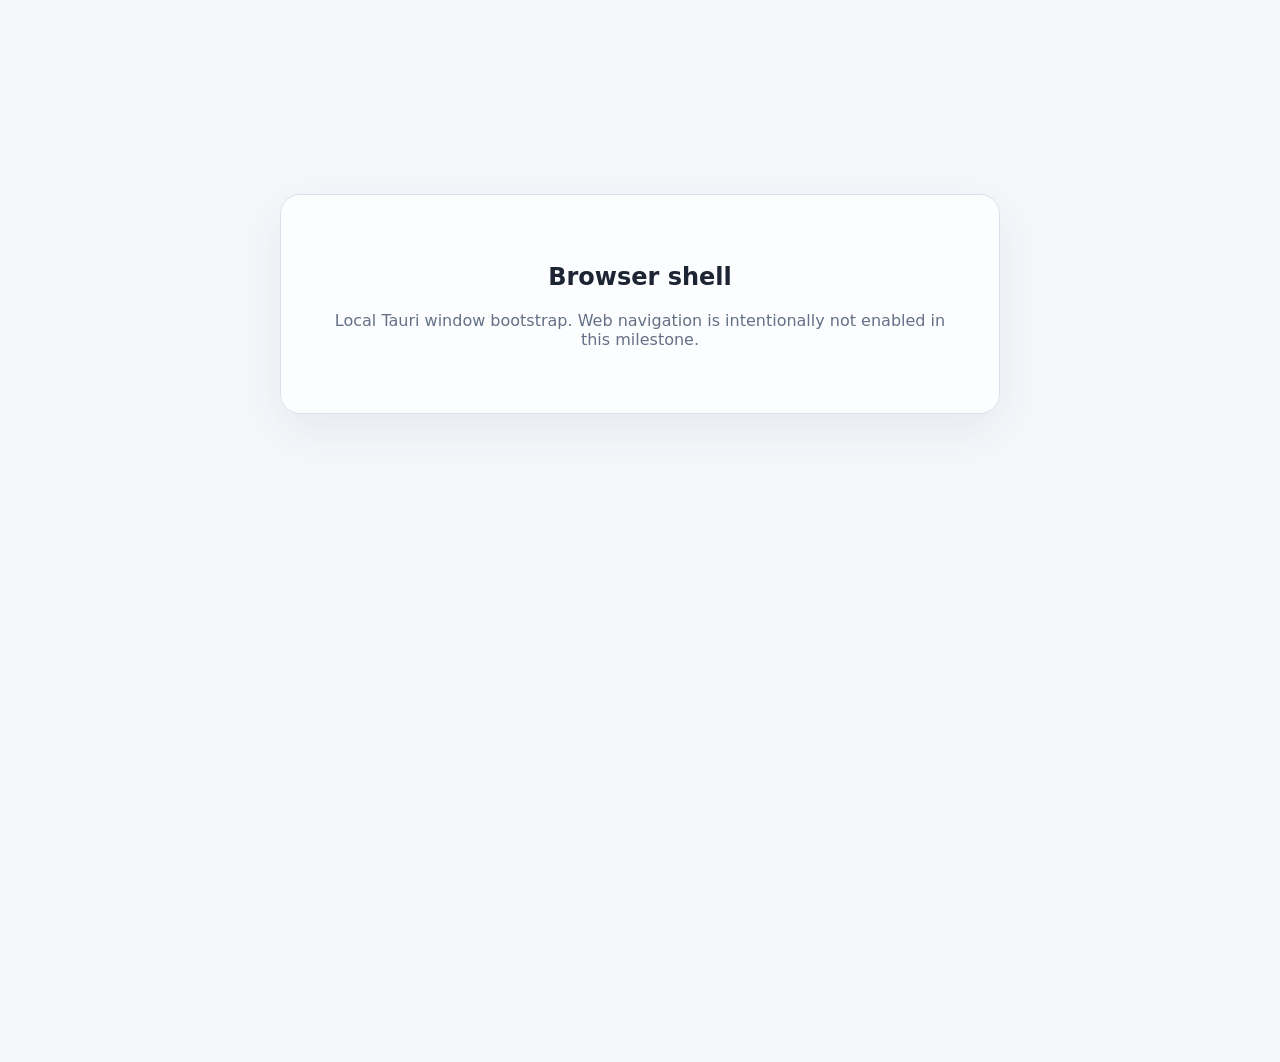
==== apps/desktop/frontend/index.html @ d97b0377 "feat: bootstrap local Tauri shell" ====
<!doctype html>
<html lang="en">
  <head>
    <meta charset="utf-8" />
    <meta name="viewport" content="width=device-width, initial-scale=1" />
    <title>Browser</title>
    <style>
      :root { color-scheme: light; font: 16px system-ui, sans-serif; }
      body { margin: 0; min-height: 100vh; background: #f5f7fb; color: #1d2433; }
      main { max-width: 720px; margin: 18vh auto; padding: 2rem; text-align: center; }
      .shell { border: 1px solid #dbe1ea; border-radius: 1.25rem; padding: 3rem; background: rgba(255,255,255,.72); box-shadow: 0 1rem 3rem rgba(46,58,80,.08); }
      p { color: #647086; }
    </style>
  </head>
  <body>
    <main>
      <section class="shell" aria-labelledby="title">
        <h1 id="title">Browser shell</h1>
        <p>Local Tauri window bootstrap. Web navigation is intentionally not enabled in this milestone.</p>
      </section>
    </main>
  </body>
</html>
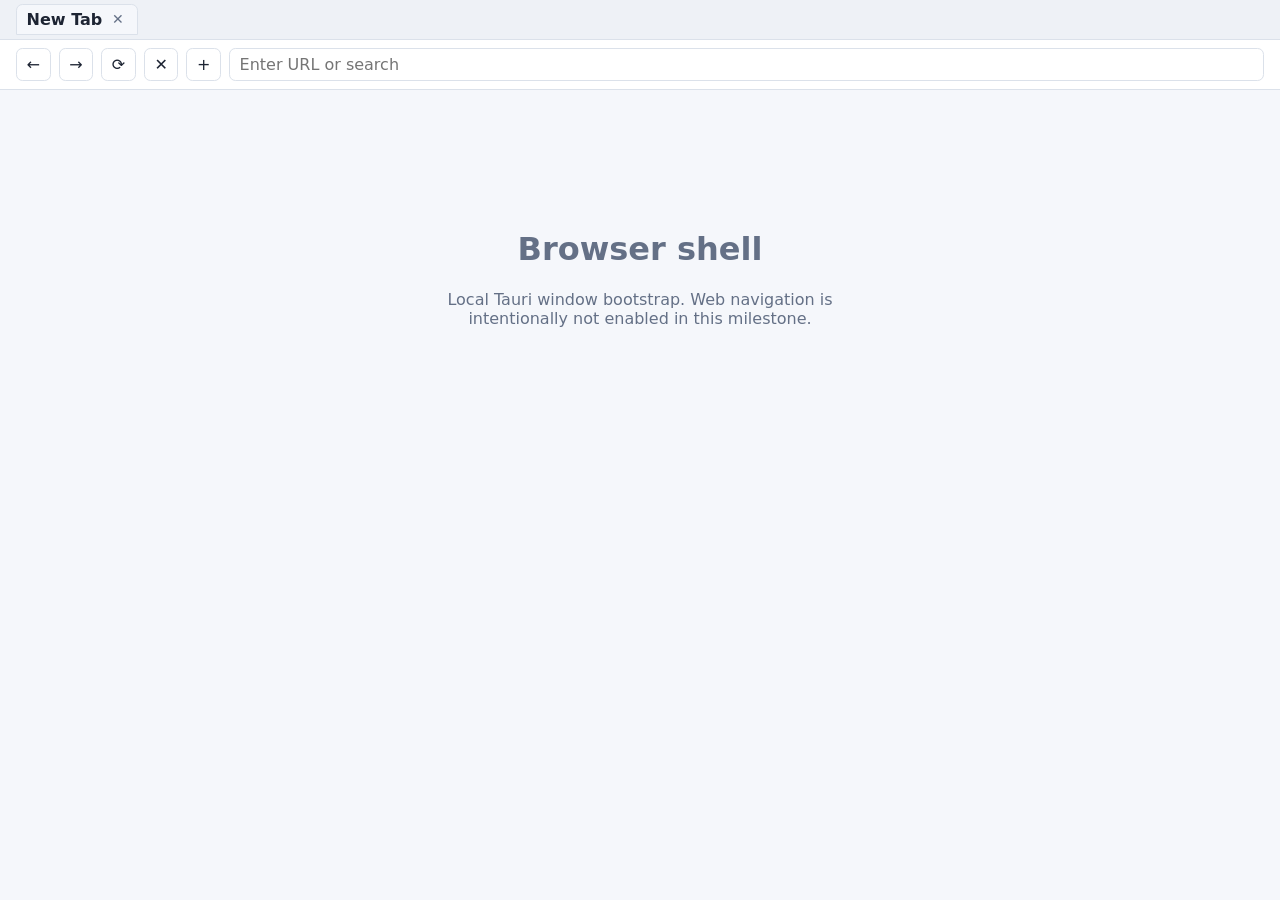
==== commit 13c4d946: "feat(pr-012): typed UI shell contract with omnibox/tabs mock - Add browser-domain::ui module with Ui" ====
--- a/apps/desktop/frontend/index.html
+++ b/apps/desktop/frontend/index.html
@@ -5,19 +5,346 @@
     <meta name="viewport" content="width=device-width, initial-scale=1" />
     <title>Browser</title>
     <style>
-      :root { color-scheme: light; font: 16px system-ui, sans-serif; }
-      body { margin: 0; min-height: 100vh; background: #f5f7fb; color: #1d2433; }
-      main { max-width: 720px; margin: 18vh auto; padding: 2rem; text-align: center; }
-      .shell { border: 1px solid #dbe1ea; border-radius: 1.25rem; padding: 3rem; background: rgba(255,255,255,.72); box-shadow: 0 1rem 3rem rgba(46,58,80,.08); }
-      p { color: #647086; }
+      :root {
+        color-scheme: light;
+        font: 16px system-ui, sans-serif;
+      }
+      body {
+        margin: 0;
+        min-height: 100vh;
+        background: #f5f7fb;
+        color: #1d2433;
+        display: flex;
+        flex-direction: column;
+      }
+      .toolbar {
+        display: flex;
+        gap: 0.5rem;
+        align-items: center;
+        padding: 0.5rem 1rem;
+        background: #fff;
+        border-bottom: 1px solid #dbe1ea;
+      }
+      .toolbar button {
+        font: inherit;
+        padding: 0.35rem 0.6rem;
+        border: 1px solid #dbe1ea;
+        border-radius: 0.4rem;
+        background: #fff;
+        color: #1d2433;
+        cursor: pointer;
+      }
+      .toolbar button:hover {
+        background: #f0f3f8;
+      }
+      #omnibox {
+        flex: 1;
+        font: inherit;
+        padding: 0.4rem 0.6rem;
+        border: 1px solid #dbe1ea;
+        border-radius: 0.4rem;
+        background: #fff;
+      }
+      .tab-bar {
+        display: flex;
+        gap: 0.25rem;
+        padding: 0.25rem 1rem;
+        background: #eef1f6;
+        border-bottom: 1px solid #dbe1ea;
+        overflow-x: auto;
+      }
+      .tab {
+        display: flex;
+        align-items: center;
+        gap: 0.4rem;
+        padding: 0.3rem 0.6rem;
+        border-radius: 0.4rem 0.4rem 0 0;
+        background: #fff;
+        border: 1px solid #dbe1ea;
+        cursor: pointer;
+        white-space: nowrap;
+      }
+      .tab.active {
+        background: #f5f7fb;
+        font-weight: 600;
+      }
+      .tab-close {
+        border: none;
+        background: none;
+        color: #647086;
+        cursor: pointer;
+        font-size: 0.85rem;
+        padding: 0 0.2rem;
+      }
+      .tab-close:hover {
+        color: #1d2433;
+      }
+      .content {
+        flex: 1;
+        padding: 2rem;
+        text-align: center;
+      }
+      .placeholder {
+        color: #647086;
+        max-width: 480px;
+        margin: 12vh auto;
+      }
+      [aria-live="polite"] {
+        position: absolute;
+        width: 1px;
+        height: 1px;
+        overflow: hidden;
+        clip: rect(0, 0, 0, 0);
+      }
     </style>
   </head>
   <body>
-    <main>
-      <section class="shell" aria-labelledby="title">
-        <h1 id="title">Browser shell</h1>
-        <p>Local Tauri window bootstrap. Web navigation is intentionally not enabled in this milestone.</p>
-      </section>
+    <!-- Tab bar -->
+    <div
+      class="tab-bar"
+      id="tab-bar"
+      role="tablist"
+      aria-label="Browser tabs"
+    ></div>
+
+    <!-- Toolbar with navigation controls and omnibox -->
+    <div class="toolbar" role="toolbar" aria-label="Navigation">
+      <button id="btn-back" type="button" aria-label="Go back" disabled>
+        ←
+      </button>
+      <button id="btn-forward" type="button" aria-label="Go forward" disabled>
+        →
+      </button>
+      <button id="btn-reload" type="button" aria-label="Reload page">
+        ⟳
+      </button>
+      <button id="btn-stop" type="button" aria-label="Stop loading" disabled>
+        ✕
+      </button>
+      <button id="btn-new-tab" type="button" aria-label="New tab">
+        +
+      </button>
+      <input
+        id="omnibox"
+        type="text"
+        aria-label="Address bar"
+        placeholder="Enter URL or search"
+        autocomplete="off"
+        spellcheck="false"
+      />
+    </div>
+
+    <!-- Main content area -->
+    <main class="content" id="content">
+      <div class="placeholder">
+        <h1>Browser shell</h1>
+        <p>
+          Local Tauri window bootstrap. Web navigation is intentionally not
+          enabled in this milestone.
+        </p>
+      </div>
     </main>
+
+    <!-- Accessible status region for screen readers -->
+    <div id="status" aria-live="polite" role="status"></div>
+
+    <script>
+      // UI shell contract mock — PR-012
+      //
+      // This script demonstrates the typed command/event schema without
+      // connecting to a real Tauri bridge. Commands are sent via
+      // `sendCommand` and events are rendered via `renderEvent`.
+      // There is intentionally NO generic `invoke()` — every command
+      // is a named, typed variant matching `browser_domain::ui::UiCommand`.
+      //
+      // In a real Tauri build the bridge layer calls
+      // `browser_domain::ui::parse_command()` on the Rust side and
+      // rejects malformed input before executing.
+      "use strict";
+
+      const UI_CONTRACT_VERSION = 1;
+      let requestCounter = 0;
+      let tabCounter = 0;
+      let activeTabId = null;
+      const tabs = new Map(); // tabId -> {id, title, url}
+
+      const omnibox = document.getElementById("omnibox");
+      const tabBar = document.getElementById("tab-bar");
+      const status = document.getElementById("status");
+      const content = document.getElementById("content");
+
+      // --- Command sending (mock — no generic invoke) ---
+
+      function nextRequestId() {
+        requestCounter++;
+        return "req-" + requestCounter;
+      }
+
+      function sendCommand(command, tabId) {
+        // Build a typed command envelope matching UiCommand schema.
+        const envelope = {
+          version: UI_CONTRACT_VERSION,
+          request_id: nextRequestId(),
+          tab_id: tabId || null,
+          command: command,
+        };
+        // Mock: emit a synthetic event for demonstration.
+        // Real Tauri: invoke a typed Tauri command, not a generic bridge.
+        handleCommandResult(envelope);
+      }
+
+      function handleCommandResult(envelope) {
+        // Simulate core processing and emitting an event back.
+        const cmd = envelope.command;
+        if (cmd.type === "navigate") {
+          renderEvent({
+            version: UI_CONTRACT_VERSION,
+            tab_id: envelope.tab_id || activeTabId,
+            event: { type: "navigation_started", url: cmd.url },
+          });
+        } else if (cmd.type === "new_tab") {
+          const id = "tab-" + (++tabCounter);
+          renderEvent({
+            version: UI_CONTRACT_VERSION,
+            tab_id: null,
+            event: { type: "tab_created", tab_id: id },
+          });
+        } else if (cmd.type === "close_tab") {
+          renderEvent({
+            version: UI_CONTRACT_VERSION,
+            tab_id: cmd.target_tab_id,
+            event: { type: "tab_closed", tab_id: cmd.target_tab_id },
+          });
+        }
+      }
+
+      // --- Event rendering (core → UI) ---
+
+      function renderEvent(envelope) {
+        const event = envelope.event;
+        switch (event.type) {
+          case "tab_created": {
+            tabs.set(event.tab_id, {
+              id: event.tab_id,
+              title: "New Tab",
+              url: "",
+            });
+            selectTab(event.tab_id);
+            break;
+          }
+          case "tab_closed": {
+            tabs.delete(event.tab_id);
+            if (activeTabId === event.tab_id) {
+              const remaining = Array.from(tabs.keys());
+              activeTabId = remaining.length > 0 ? remaining[0] : null;
+            }
+            break;
+          }
+          case "tab_selected": {
+            activeTabId = event.tab_id;
+            break;
+          }
+          case "navigation_started": {
+            const tab = tabs.get(envelope.tab_id);
+            if (tab) {
+              tab.url = event.url;
+              if (activeTabId === tab.id) {
+                omnibox.value = event.url;
+              }
+            }
+            status.textContent = "Loading " + event.url;
+            break;
+          }
+          case "title_changed": {
+            const tab = tabs.get(envelope.tab_id);
+            if (tab) tab.title = event.title;
+            break;
+          }
+          case "command_rejected": {
+            status.textContent = "Error: " + event.reason;
+            break;
+          }
+          default:
+            // Unknown event — do not crash, log to status.
+            status.textContent = "Unknown event received";
+            break;
+        }
+        renderTabs();
+      }
+
+      // --- DOM rendering ---
+
+      function renderTabs() {
+        tabBar.innerHTML = "";
+        tabs.forEach((tab) => {
+          const el = document.createElement("div");
+          el.className = "tab" + (tab.id === activeTabId ? " active" : "");
+          el.setAttribute("role", "tab");
+          el.setAttribute("aria-selected", tab.id === activeTabId);
+          el.setAttribute("tabindex", "0");
+          el.textContent = tab.title;
+
+          const closeBtn = document.createElement("button");
+          closeBtn.className = "tab-close";
+          closeBtn.setAttribute("type", "button");
+          closeBtn.setAttribute("aria-label", "Close tab " + tab.title);
+          closeBtn.textContent = "✕";
+          closeBtn.addEventListener("click", (e) => {
+            e.stopPropagation();
+            sendCommand(
+              { type: "close_tab", target_tab_id: tab.id },
+              tab.id,
+            );
+          });
+          el.appendChild(closeBtn);
+
+          el.addEventListener("click", () => selectTab(tab.id));
+          tabBar.appendChild(el);
+        });
+      }
+
+      function selectTab(id) {
+        activeTabId = id;
+        const tab = tabs.get(id);
+        if (tab) {
+          omnibox.value = tab.url || "";
+        }
+        renderTabs();
+      }
+
+      // --- Event listeners ---
+
+      omnibox.addEventListener("keydown", (e) => {
+        if (e.key === "Enter") {
+          const url = omnibox.value.trim();
+          if (url) {
+            sendCommand({ type: "navigate", url: url }, activeTabId);
+          }
+        }
+      });
+
+      document.getElementById("btn-new-tab").addEventListener("click", () => {
+        sendCommand({ type: "new_tab" }, null);
+      });
+
+      document.getElementById("btn-back").addEventListener("click", () => {
+        sendCommand({ type: "go_back" }, activeTabId);
+      });
+
+      document.getElementById("btn-forward").addEventListener("click", () => {
+        sendCommand({ type: "go_forward" }, activeTabId);
+      });
+
+      document.getElementById("btn-reload").addEventListener("click", () => {
+        sendCommand({ type: "reload" }, activeTabId);
+      });
+
+      document.getElementById("btn-stop").addEventListener("click", () => {
+        sendCommand({ type: "stop" }, activeTabId);
+      });
+
+      // Initialize with one tab.
+      sendCommand({ type: "new_tab" }, null);
+    </script>
   </body>
 </html>
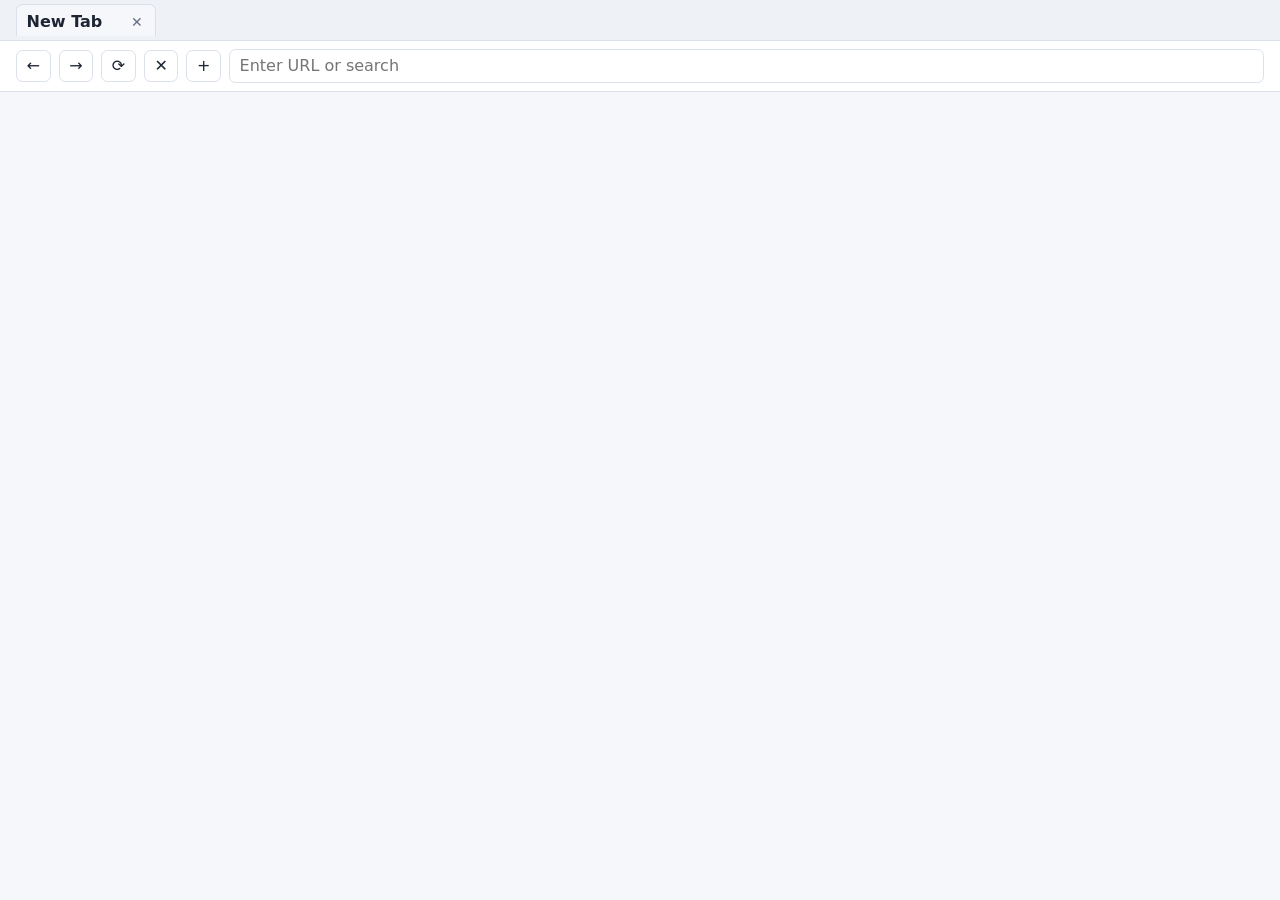
==== commit 42a7859e: "feat(pr-032): add accessible tab strip presentation" ====
--- a/apps/desktop/frontend/index.html
+++ b/apps/desktop/frontend/index.html
@@ -53,36 +53,73 @@
         border-bottom: 1px solid #dbe1ea;
         overflow-x: auto;
       }
+      .tab-bar:focus-visible {
+        outline: 2px solid #315efb;
+        outline-offset: -2px;
+      }
+      .tab-item {
+        display: flex;
+        align-items: center;
+        gap: 0.15rem;
+        min-width: 8rem;
+        max-width: 16rem;
+        padding: 0.15rem 0.25rem 0 0.35rem;
+        border: 1px solid #dbe1ea;
+        border-bottom: 0;
+        border-radius: 0.4rem 0.4rem 0 0;
+        background: #fff;
+      }
       .tab {
         display: flex;
         align-items: center;
+        min-width: 0;
+        flex: 1;
         gap: 0.4rem;
-        padding: 0.3rem 0.6rem;
-        border-radius: 0.4rem 0.4rem 0 0;
-        background: #fff;
-        border: 1px solid #dbe1ea;
+        padding: 0.3rem 0.25rem;
+        border: 0;
+        background: transparent;
+        color: inherit;
+        font: inherit;
         cursor: pointer;
         white-space: nowrap;
       }
-      .tab.active {
+      .tab-item.active {
         background: #f5f7fb;
         font-weight: 600;
       }
+      .tab:focus-visible,
+      .tab-close:focus-visible {
+        outline: 2px solid #315efb;
+        outline-offset: 1px;
+      }
+      .tab-label {
+        overflow: hidden;
+        text-overflow: ellipsis;
+      }
       .tab-close {
+        flex: 0 0 auto;
         border: none;
         background: none;
         color: #647086;
         cursor: pointer;
         font-size: 0.85rem;
-        padding: 0 0.2rem;
+        padding: 0.2rem;
+        min-width: 1.75rem;
+        min-height: 1.75rem;
       }
       .tab-close:hover {
         color: #1d2433;
+        background: #e7ebf2;
+        border-radius: 0.25rem;
       }
       .content {
         flex: 1;
         padding: 2rem;
         text-align: center;
+      }
+      .content:focus-visible {
+        outline: 2px solid #315efb;
+        outline-offset: -4px;
       }
       .placeholder {
         color: #647086;
@@ -135,7 +172,13 @@
     </div>
 
     <!-- Main content area -->
-    <main class="content" id="content">
+    <main
+      class="content"
+      id="tab-panel"
+      role="tabpanel"
+      tabindex="0"
+      aria-live="polite"
+    >
       <div class="placeholder">
         <h1>Browser shell</h1>
         <p>
@@ -171,7 +214,7 @@
       const omnibox = document.getElementById("omnibox");
       const tabBar = document.getElementById("tab-bar");
       const status = document.getElementById("status");
-      const content = document.getElementById("content");
+      const content = document.getElementById("tab-panel");
 
       // --- Command sending (mock — no generic invoke) ---
 
@@ -209,6 +252,12 @@
             tab_id: null,
             event: { type: "tab_created", tab_id: id },
           });
+        } else if (cmd.type === "select_tab") {
+          renderEvent({
+            version: UI_CONTRACT_VERSION,
+            tab_id: cmd.target_tab_id,
+            event: { type: "tab_selected", tab_id: cmd.target_tab_id },
+          });
         } else if (cmd.type === "close_tab") {
           renderEvent({
             version: UI_CONTRACT_VERSION,
@@ -222,6 +271,12 @@
 
       function renderEvent(envelope) {
         const event = envelope.event;
+        const eventTabId = event.tab_id || envelope.tab_id;
+        if (event.type !== "tab_created" &&
+            (!eventTabId || !tabs.has(eventTabId))) {
+          status.textContent = "Ignored stale tab event";
+          return;
+        }
         switch (event.type) {
           case "tab_created": {
             tabs.set(event.tab_id, {
@@ -229,7 +284,9 @@
               title: "New Tab",
               url: "",
             });
-            selectTab(event.tab_id);
+            activeTabId = event.tab_id;
+            content.setAttribute("aria-labelledby", "tab-" + event.tab_id);
+            renderTabs();
             break;
           }
           case "tab_closed": {
@@ -237,11 +294,26 @@
             if (activeTabId === event.tab_id) {
               const remaining = Array.from(tabs.keys());
               activeTabId = remaining.length > 0 ? remaining[0] : null;
+              if (activeTabId) {
+                const fallbackTab = tabs.get(activeTabId);
+                omnibox.value = fallbackTab.url || "";
+                content.setAttribute("aria-labelledby", "tab-" + activeTabId);
+              } else {
+                content.removeAttribute("aria-labelledby");
+                omnibox.value = "";
+              }
             }
             break;
           }
           case "tab_selected": {
+            if (!tabs.has(event.tab_id)) {
+              status.textContent = "Ignored stale tab event";
+              return;
+            }
             activeTabId = event.tab_id;
+            const selectedTab = tabs.get(event.tab_id);
+            omnibox.value = selectedTab.url || "";
+            content.setAttribute("aria-labelledby", "tab-" + event.tab_id);
             break;
           }
           case "navigation_started": {
@@ -276,40 +348,69 @@
 
       function renderTabs() {
         tabBar.innerHTML = "";
+        const tabIds = Array.from(tabs.keys());
         tabs.forEach((tab) => {
-          const el = document.createElement("div");
-          el.className = "tab" + (tab.id === activeTabId ? " active" : "");
+          const tabId = "tab-" + tab.id;
+          const item = document.createElement("div");
+          item.className = "tab-item" + (tab.id === activeTabId ? " active" : "");
+          const el = document.createElement("button");
+          el.id = tabId;
+          el.className = "tab";
+          el.type = "button";
           el.setAttribute("role", "tab");
-          el.setAttribute("aria-selected", tab.id === activeTabId);
-          el.setAttribute("tabindex", "0");
-          el.textContent = tab.title;
+          el.setAttribute("aria-selected", String(tab.id === activeTabId));
+          el.setAttribute("aria-controls", "tab-panel");
+          el.setAttribute("aria-label", tab.title);
+          el.setAttribute("tabindex", tab.id === activeTabId || tabIds.length === 1 ? "0" : "-1");
+
+          const label = document.createElement("span");
+          label.className = "tab-label";
+          label.textContent = tab.title;
+          el.appendChild(label);
 
           const closeBtn = document.createElement("button");
           closeBtn.className = "tab-close";
           closeBtn.setAttribute("type", "button");
           closeBtn.setAttribute("aria-label", "Close tab " + tab.title);
           closeBtn.textContent = "✕";
-          closeBtn.addEventListener("click", (e) => {
-            e.stopPropagation();
+          closeBtn.addEventListener("click", (event) => {
+            event.stopPropagation();
             sendCommand(
               { type: "close_tab", target_tab_id: tab.id },
               tab.id,
             );
           });
-          el.appendChild(closeBtn);
-
           el.addEventListener("click", () => selectTab(tab.id));
-          tabBar.appendChild(el);
+          el.addEventListener("keydown", (event) => {
+            const currentIndex = tabIds.indexOf(tab.id);
+            let nextIndex = currentIndex;
+            if (event.key === "ArrowRight") nextIndex = (currentIndex + 1) % tabIds.length;
+            if (event.key === "ArrowLeft") nextIndex = (currentIndex - 1 + tabIds.length) % tabIds.length;
+            if (event.key === "Home") nextIndex = 0;
+            if (event.key === "End") nextIndex = tabIds.length - 1;
+            if (nextIndex !== currentIndex) {
+              event.preventDefault();
+              const nextTabId = tabIds[nextIndex];
+              selectTab(nextTabId);
+              document.getElementById("tab-" + nextTabId)?.focus();
+            }
+            if (event.key === "Enter" || event.key === " ") {
+              event.preventDefault();
+              selectTab(tab.id);
+            }
+          });
+          item.appendChild(el);
+          item.appendChild(closeBtn);
+          tabBar.appendChild(item);
         });
       }
 
       function selectTab(id) {
-        activeTabId = id;
-        const tab = tabs.get(id);
-        if (tab) {
-          omnibox.value = tab.url || "";
+        if (!tabs.has(id)) {
+          status.textContent = "Ignored stale tab selection";
+          return;
         }
-        renderTabs();
+        sendCommand({ type: "select_tab", target_tab_id: id }, id);
       }
 
       // --- Event listeners ---
